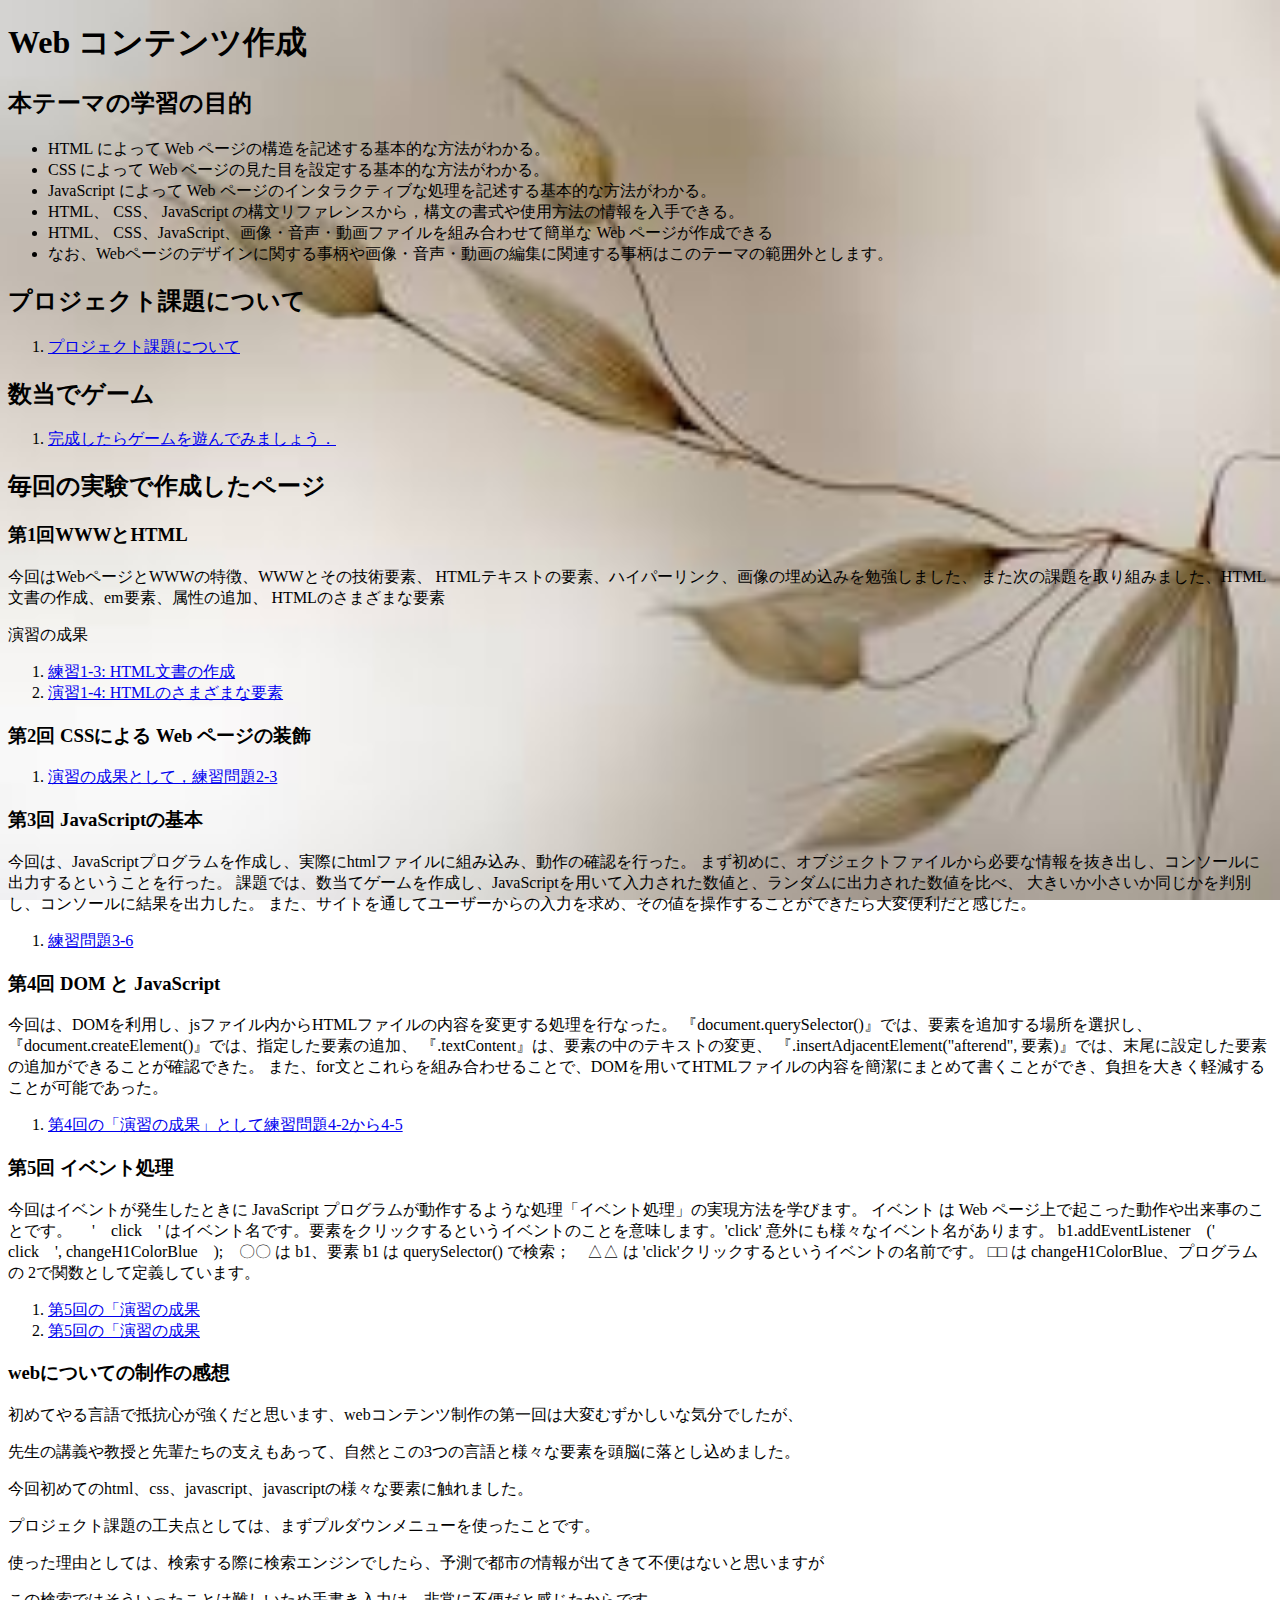
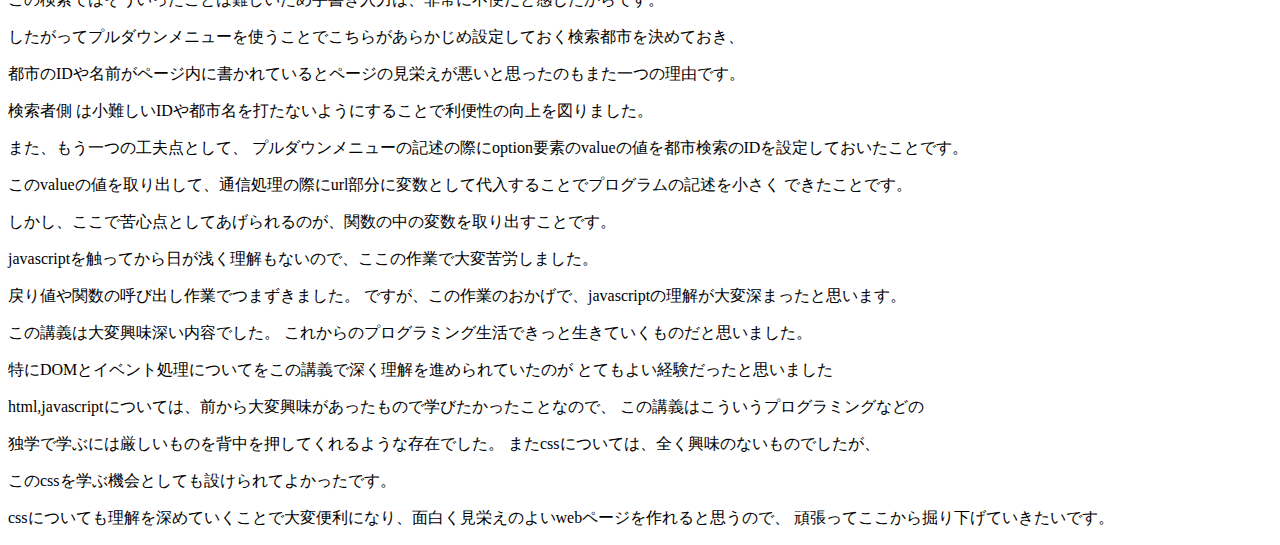
==== index.html @ bcd0f844 "1" ====
<!DOCTYPE html>
<html>
  <head>
    <meta charset="utf-8">
    <title>My test page</title>
    <link rel="stylesheet" href="index.css">
  </head>
  <body>
    <h1>Web コンテンツ作成</h1>
    <h2>本テーマの学習の目的</h2>
    <ul>
      <li>HTML によって Web ページの構造を記述する基本的な方法がわかる。</li>
      <li>CSS によって Web ページの見た目を設定する基本的な方法がわかる。</li>
      <li>JavaScript によって Web ページのインタラクティブな処理を記述する基本的な方法がわかる。 </li>
      <li>HTML、 CSS、 JavaScript の構文リファレンスから，構文の書式や使用方法の情報を入手できる。</li>
      <li>HTML、 CSS、JavaScript、画像・音声・動画ファイルを組み合わせて簡単な Web ページが作成できる</li>
      <li>なお、Webページのデザインに関する事柄や画像・音声・動画の編集に関連する事柄はこのテーマの範囲外とします。</li>
    </ul>
    <h2>プロジェクト課題について</h2>
    <ol>
    <li><a href="project.html">プロジェクト課題について</a>  </li> 
    </ol> 
    <h2>数当でゲーム</h2>
    <ol>
      <li><a href="kazuate.html">完成したらゲームを遊んでみましょう．</a>  </li> 
    </ol>
    <h2>毎回の実験で作成したページ</h2>
    <h3>第1回WWWとHTML</h3>
    <p>今回はWebページとWWWの特徴、WWWとその技術要素、
      HTMLテキストの要素、ハイパーリンク、画像の埋め込みを勉強しました、
      また次の課題を取り組みました、HTML文書の作成、em要素、属性の追加、
      HTMLのさまざまな要素</p>
    <p>演習の成果</p>
    <ol>
      <li><a href="practice-html/structure.html">練習1-3: HTML文書の作成</a>  </li> 
      <li><a href="practice-html/elements.html">演習1-4: HTMLのさまざまな要素 </a>  </li>
    </ol>
    <h3>第2回 CSSによる Web ページの装飾</h3>

    <ol>
      <li><a href="practice-css/browser-intro.html">演習の成果として，練習問題2-3</a>  </li> 
    </ol>
        


 

    <h3>第3回 JavaScriptの基本</h3>
    <p>今回は、JavaScriptプログラムを作成し、実際にhtmlファイルに組み込み、動作の確認を行った。 まず初めに、オブジェクトファイルから必要な情報を抜き出し、コンソールに出力するということを行った。 課題では、数当てゲームを作成し、JavaScriptを用いて入力された数値と、ランダムに出力された数値を比べ、 大きいか小さいか同じかを判別し、コンソールに結果を出力した。 また、サイトを通してユーザーからの入力を求め、その値を操作することができたら大変便利だと感じた。

    </p>
    <ol>
      <li><a href="practice-js/obj-practice.html">練習問題3-6</a>  </li> 
      
    </ol>



    <h3>第4回 DOM と JavaScript</h3>
    <p>今回は、DOMを利用し、jsファイル内からHTMLファイルの内容を変更する処理を行なった。 『document.querySelector()』では、要素を追加する場所を選択し、 『document.createElement()』では、指定した要素の追加、 『.textContent』は、要素の中のテキストの変更、 『.insertAdjacentElement("afterend", 要素)』では、末尾に設定した要素の追加ができることが確認できた。 また、for文とこれらを組み合わせることで、DOMを用いてHTMLファイルの内容を簡潔にまとめて書くことができ、負担を大きく軽減することが可能であった。 </p>
    <ol>
      <li><a href="practice-dom/dom-exercise.html">第4回の「演習の成果」として練習問題4-2から4-5</a>  </li> 
    </ol>
 

    <h3>第5回 イベント処理</h3>
    <p>今回はイベントが発生したときに JavaScript プログラムが動作するような処理「イベント処理」の実現方法を学びます。 イベント は Web ページ上で起こった動作や出来事のことです。 　'　click　' はイベント名です。要素をクリックするというイベントのことを意味します。'click' 意外にも様々なイベント名があります。 b1.addEventListener　('　click　', changeH1ColorBlue　);　〇〇 は b1、要素 b1 は querySelector() で検索；　△△ は 'click'クリックするというイベントの名前です。 □□ は changeH1ColorBlue、プログラムの 2で関数として定義しています。
    </p>
    <ol> 
      <li><a href="practice-event/event-intro.html">第5回の「演習の成果</a>  </li> 
      <li><a href="practice-event/event-list.html">第5回の「演習の成果 </a>  </li>
    </ol>
    <h3>webについての制作の感想</h3>
    <p>初めてやる言語で抵抗心が強くだと思います、webコンテンツ制作の第一回は大変むずかしいな気分でしたが、</p> 
    <p>先生の講義や教授と先輩たちの支えもあって、自然とこの3つの言語と様々な要素を頭脳に落とし込めました。</p> 
    <p>今回初めてのhtml、css、javascript、javascriptの様々な要素に触れました。</p>
    <p>プロジェクト課題の工夫点としては、まずプルダウンメニューを使ったことです。</p>
    <p>使った理由としては、検索する際に検索エンジンでしたら、予測で都市の情報が出てきて不便はないと思いますが</p>
    <p>この検索ではそういったことは難しいため手書き入力は、非常に不便だと感じたからです。</p>
    <p>したがってプルダウンメニューを使うことでこちらがあらかじめ設定しておく検索都市を決めておき、</p>
    <p>都市のIDや名前がページ内に書かれているとページの見栄えが悪いと思ったのもまた一つの理由です。 </p>
    <p>検索者側 は小難しいIDや都市名を打たないようにすることで利便性の向上を図りました。</p>
    <p>また、もう一つの工夫点として、 プルダウンメニューの記述の際にoption要素のvalueの値を都市検索のIDを設定しておいたことです。</p>
    <p>このvalueの値を取り出して、通信処理の際にurl部分に変数として代入することでプログラムの記述を小さく できたことです。</p>
    <p>しかし、ここで苦心点としてあげられるのが、関数の中の変数を取り出すことです。</p>
    <p>javascriptを触ってから日が浅く理解もないので、ここの作業で大変苦労しました。 </p>
    <p>戻り値や関数の呼び出し作業でつまずきました。 ですが、この作業のおかげで、javascriptの理解が大変深まったと思います。</p>
    <p>この講義は大変興味深い内容でした。 これからのプログラミング生活できっと生きていくものだと思いました。</p>
    <p> 特にDOMとイベント処理についてをこの講義で深く理解を進められていたのが とてもよい経験だったと思いました</p>
    <p> html,javascriptについては、前から大変興味があったもので学びたかったことなので、 この講義はこういうプログラミングなどの</p>
    <p>独学で学ぶには厳しいものを背中を押してくれるような存在でした。 またcssについては、全く興味のないものでしたが、</p>
    <p>このcssを学ぶ機会としても設けられてよかったです。 </p>
    <p>cssについても理解を深めていくことで大変便利になり、面白く見栄えのよいwebページを作れると思うので、 頑張ってここから掘り下げていきたいです。</p>
    </body>
</html>
---- index.css ----
body {
    background-image: url(images.jpg);
    background-size: 100% 100%;
    background-repeat: no-repeat;
    background-attachment: fixed;
}
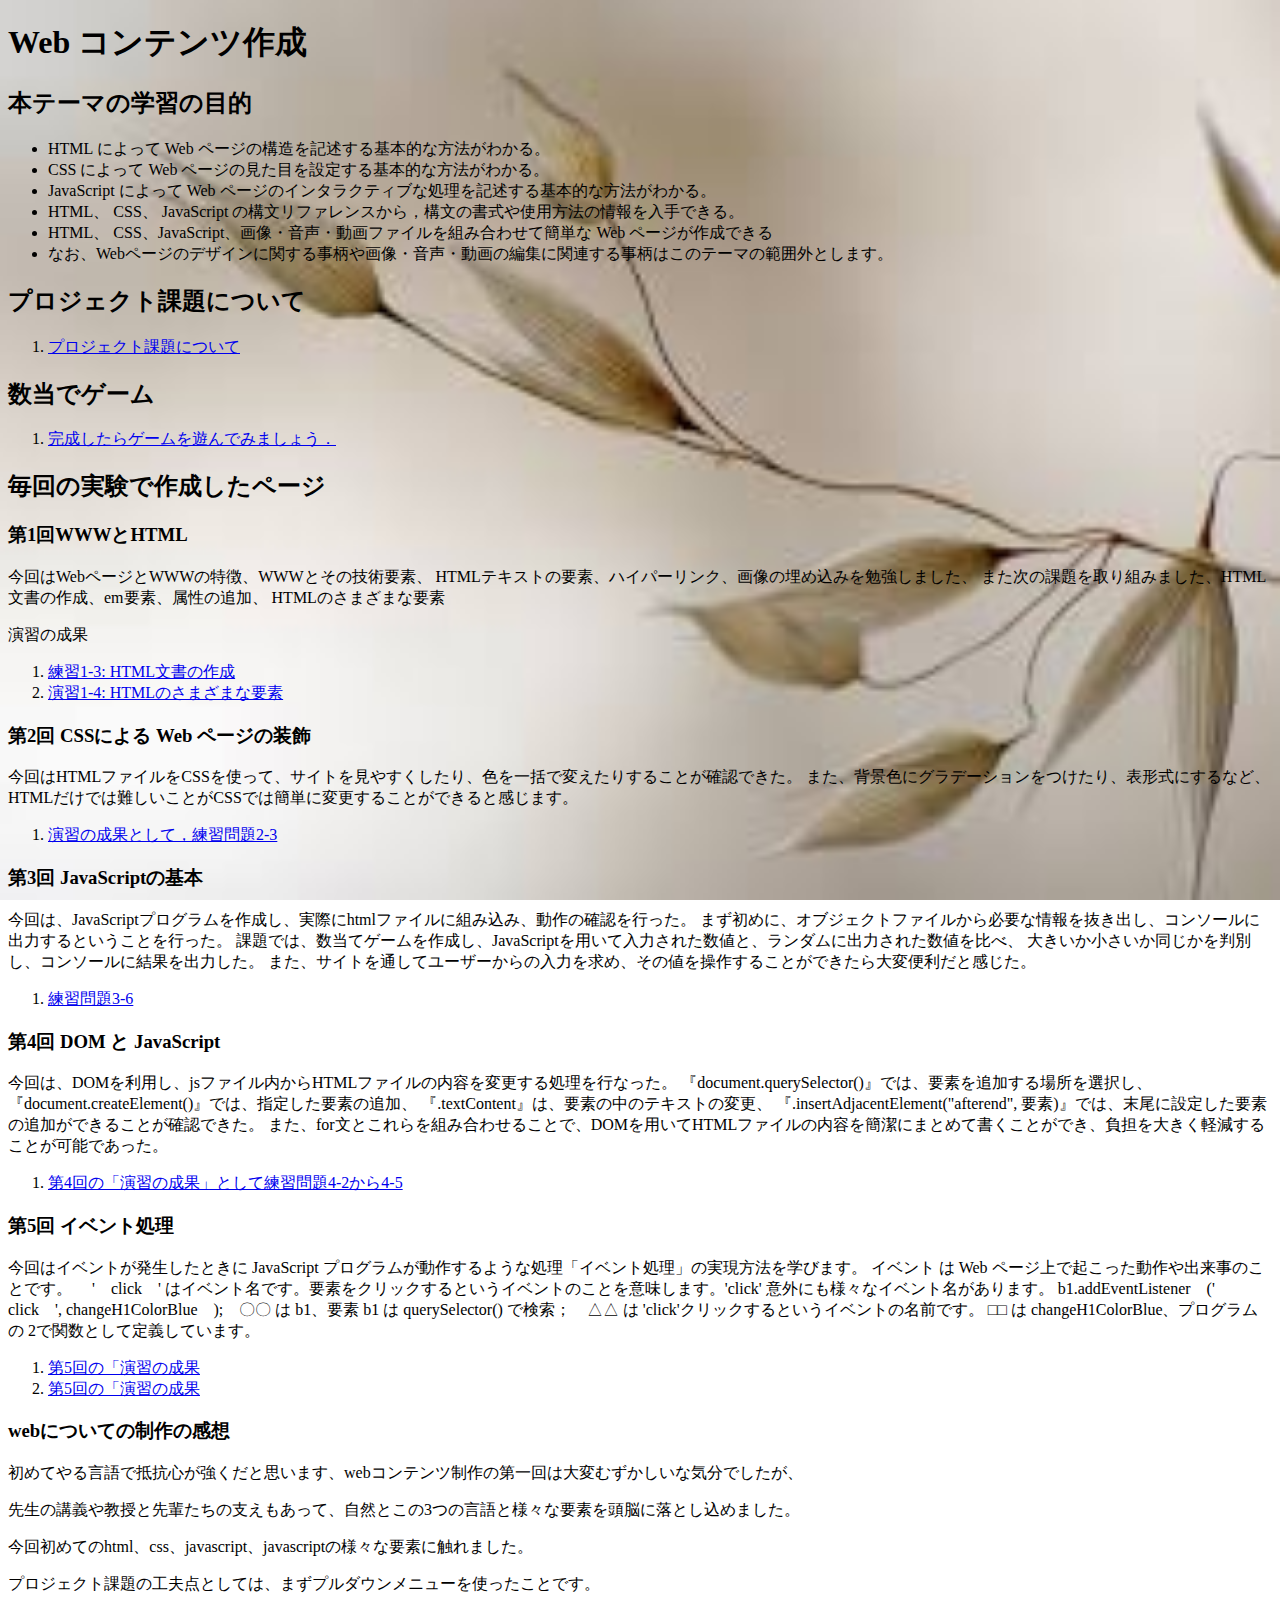
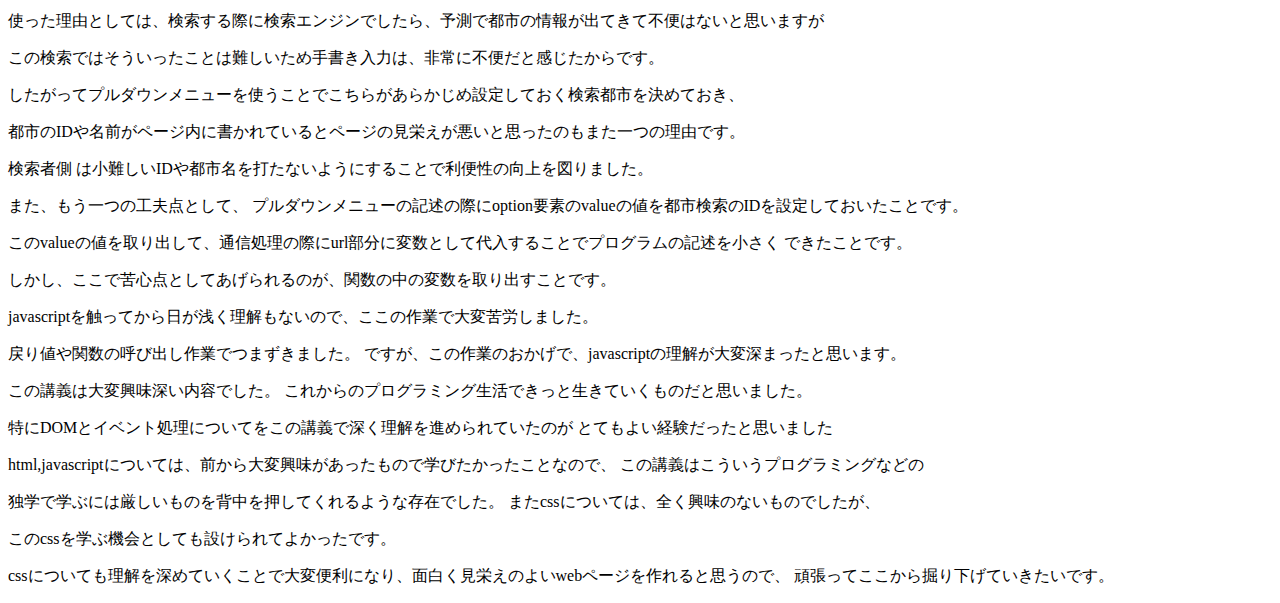
==== commit 962ce8fb: "１" ====
--- a/index.html
+++ b/index.html
@@ -36,6 +36,7 @@
       <li><a href="practice-html/elements.html">演習1-4: HTMLのさまざまな要素 </a>  </li>
     </ol>
     <h3>第2回 CSSによる Web ページの装飾</h3>
+    <p>今回はHTMLファイルをCSSを使って、サイトを見やすくしたり、色を一括で変えたりすることが確認できた。 また、背景色にグラデーションをつけたり、表形式にするなど、HTMLだけでは難しいことがCSSでは簡単に変更することができると感じます。 </p>
 
     <ol>
       <li><a href="practice-css/browser-intro.html">演習の成果として，練習問題2-3</a>  </li> 
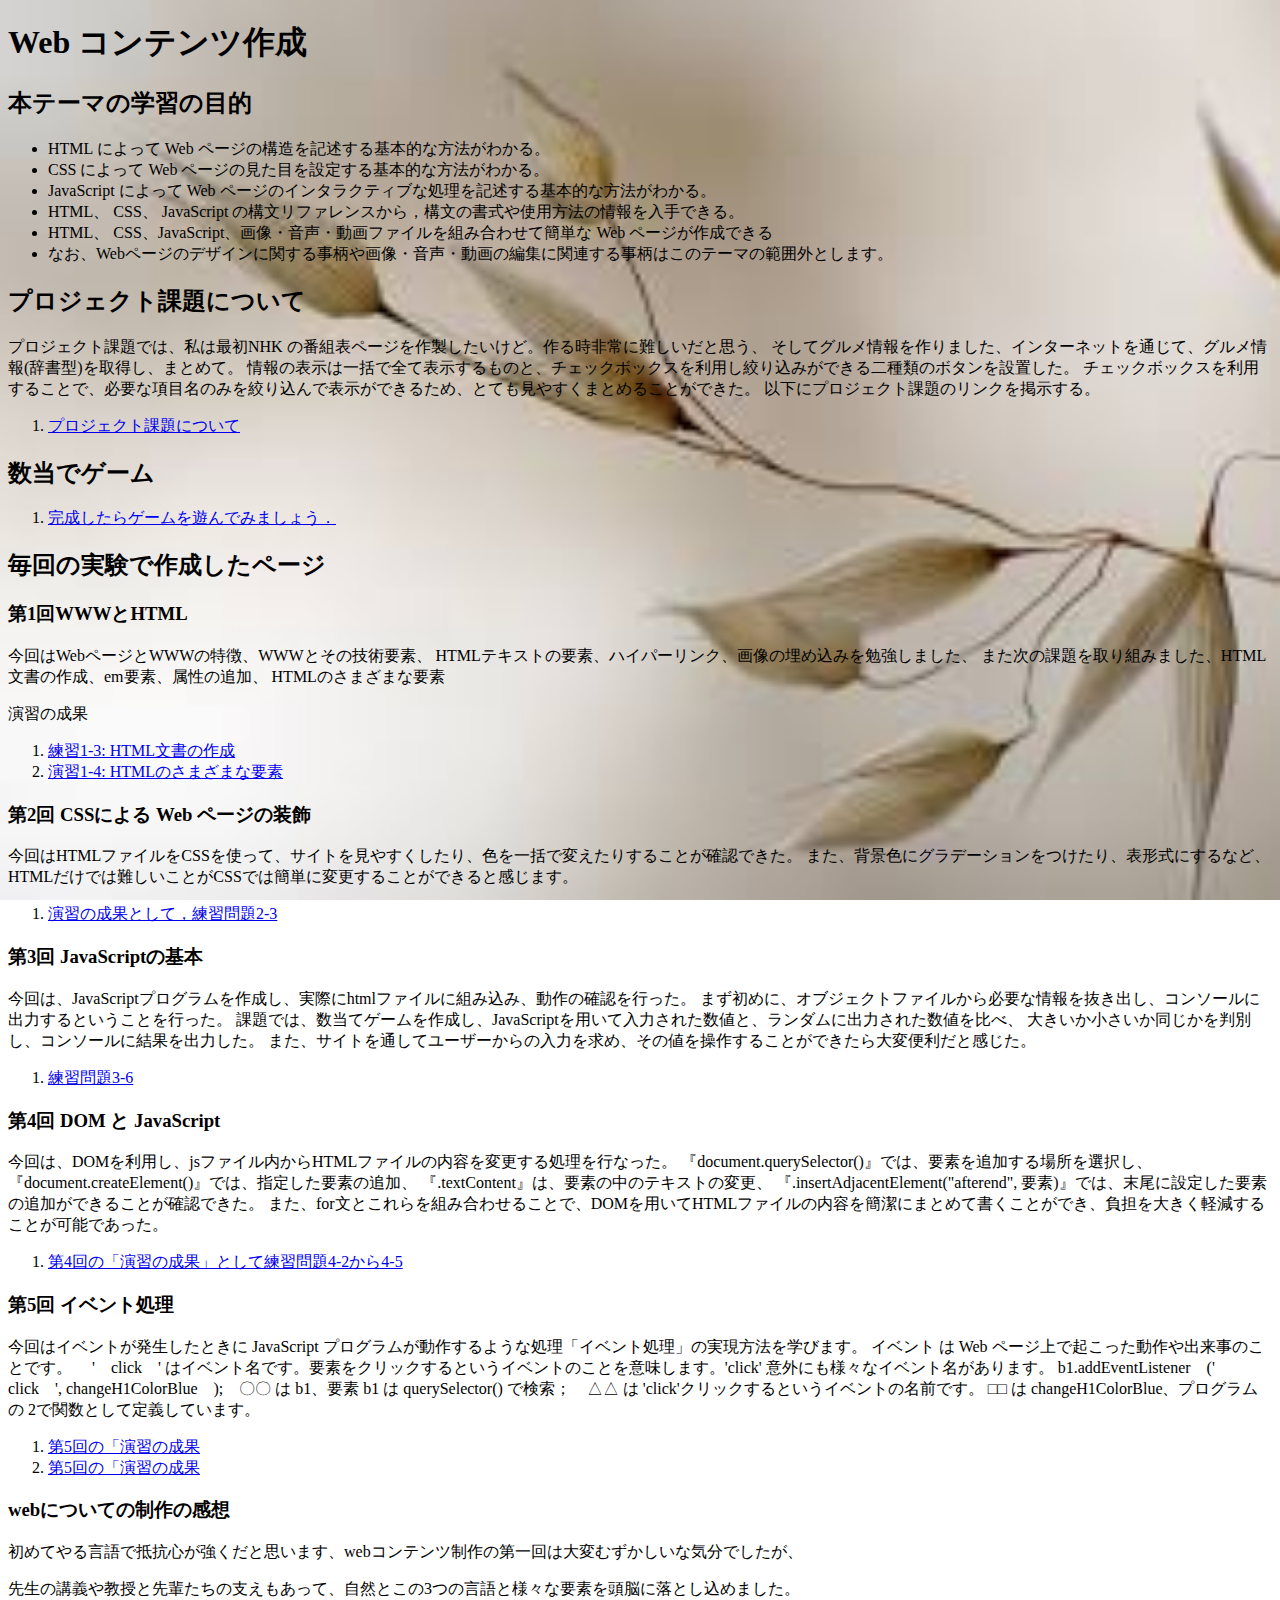
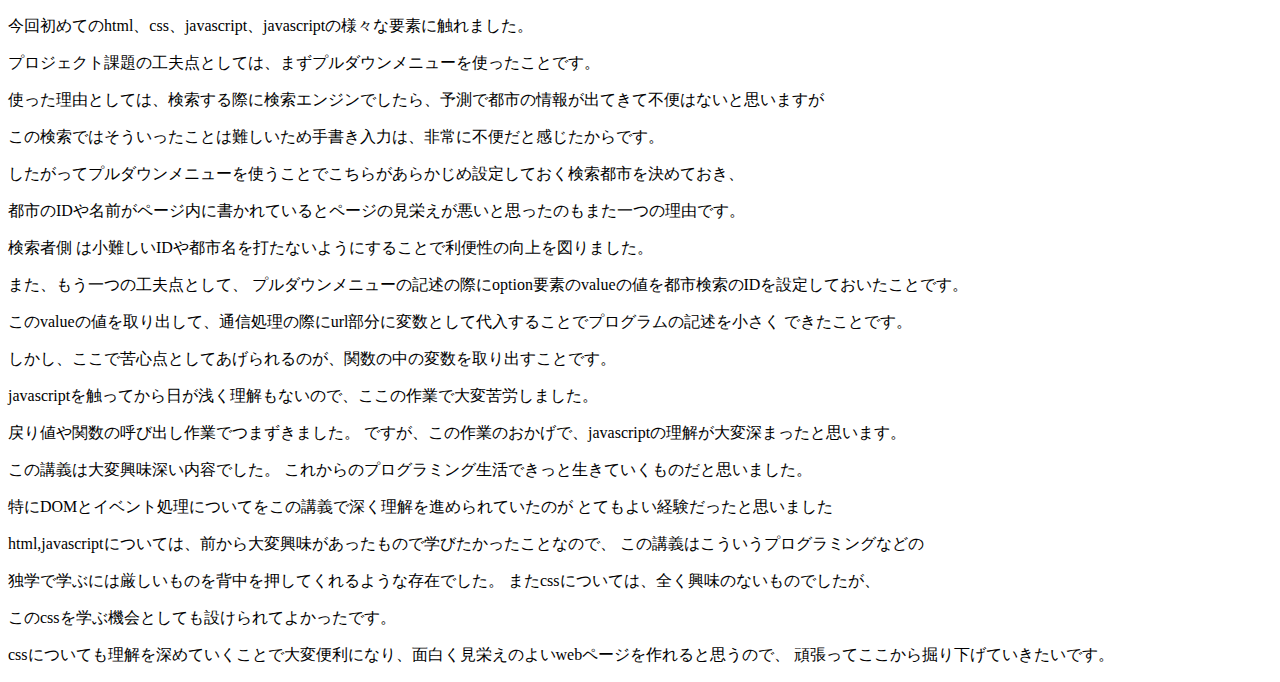
==== commit 95ada506: "1" ====
--- a/index.html
+++ b/index.html
@@ -17,6 +17,7 @@
       <li>なお、Webページのデザインに関する事柄や画像・音声・動画の編集に関連する事柄はこのテーマの範囲外とします。</li>
     </ul>
     <h2>プロジェクト課題について</h2>
+    <p>プロジェクト課題では、私は最初NHK の番組表ページを作製したいけど。作る時非常に難しいだと思う、 そしてグルメ情報を作りました、インターネットを通じて、グルメ情報(辞書型)を取得し、まとめて。 情報の表示は一括で全て表示するものと、チェックボックスを利用し絞り込みができる二種類のボタンを設置した。 チェックボックスを利用することで、必要な項目名のみを絞り込んで表示ができるため、とても見やすくまとめることができた。 以下にプロジェクト課題のリンクを掲示する。</p>
     <ol>
     <li><a href="project.html">プロジェクト課題について</a>  </li> 
     </ol> 
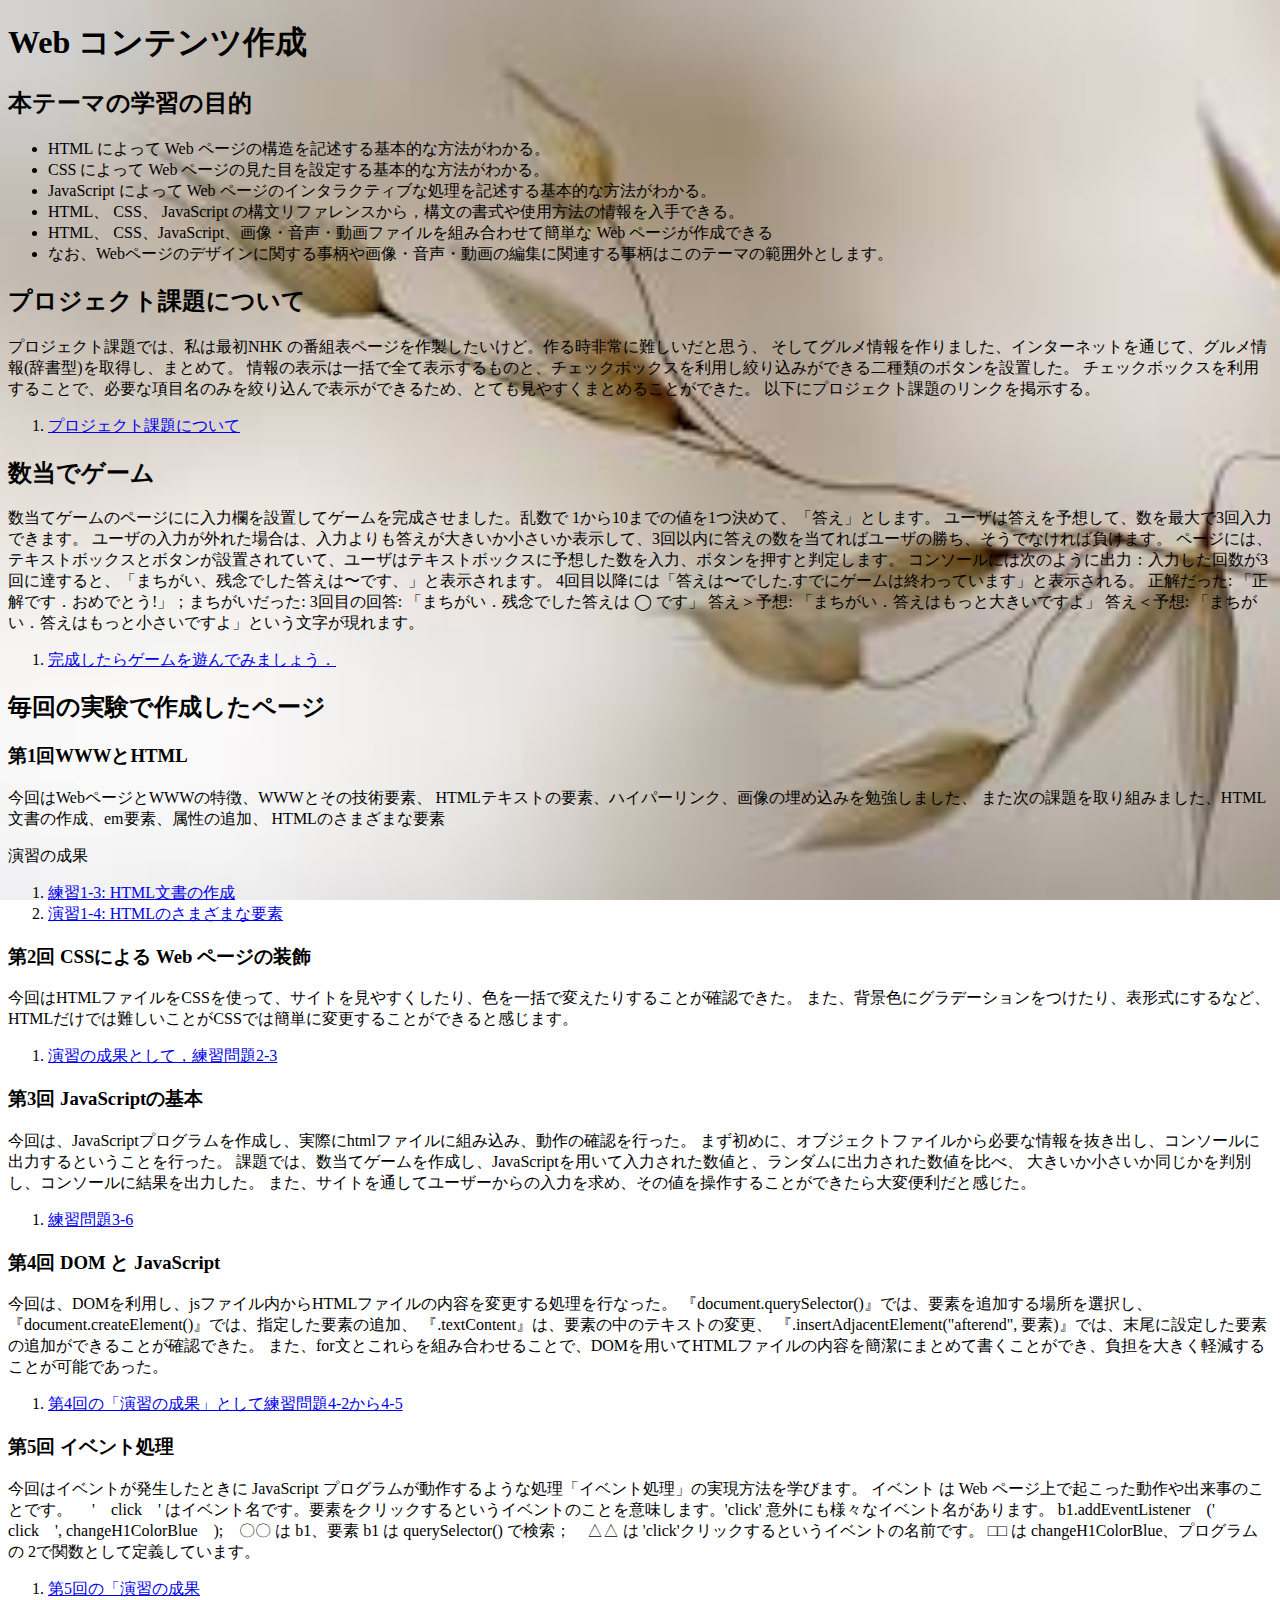
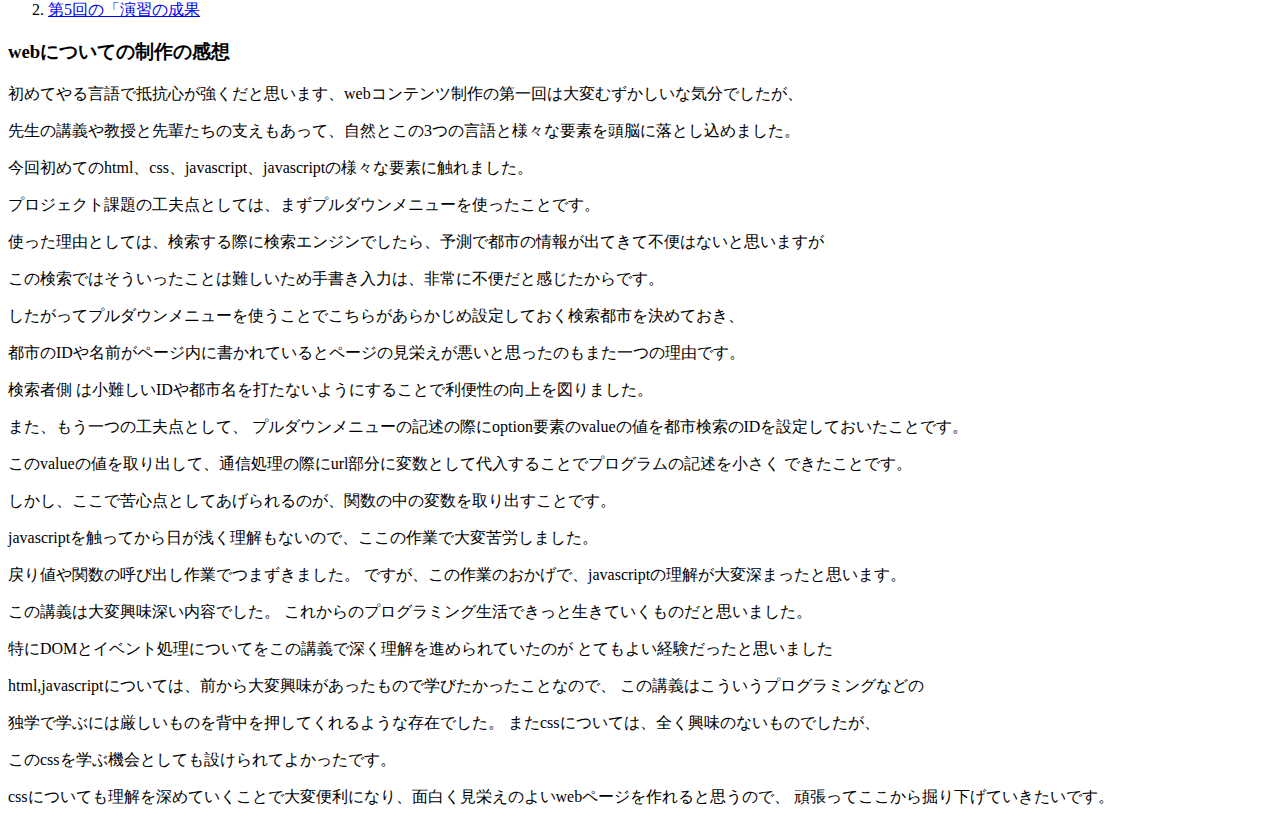
==== commit a38b3f2f: "1" ====
--- a/index.html
+++ b/index.html
@@ -22,6 +22,9 @@
     <li><a href="project.html">プロジェクト課題について</a>  </li> 
     </ol> 
     <h2>数当でゲーム</h2>
+    <p>数当てゲームのページにに入力欄を設置してゲームを完成させました。乱数で 1から10までの値を1つ決めて、「答え」とします。 ユーザは答えを予想して、数を最大で3回入力できます。 ユーザの入力が外れた場合は、入力よりも答えが大きいか小さいか表示して、3回以内に答えの数を当てればユーザの勝ち、そうでなければ負けます。 ページには、テキストボックスとボタンが設置されていて、ユーザはテキストボックスに予想した数を入力、ボタンを押すと判定します。 コンソールには次のように出力：入力した回数が3回に達すると、「まちがい、残念でした答えは〜です、」と表示されます。 4回目以降には「答えは〜でした.すでにゲームは終わっています」と表示される。 正解だった: 「正解です．おめでとう!」；まちがいだった: 3回目の回答: 「まちがい．残念でした答えは ◯ です」 答え＞予想: 「まちがい．答えはもっと大きいですよ」 答え＜予想: 「まちがい．答えはもっと小さいですよ」という文字が現れます。
+
+    </p>
     <ol>
       <li><a href="kazuate.html">完成したらゲームを遊んでみましょう．</a>  </li> 
     </ol>
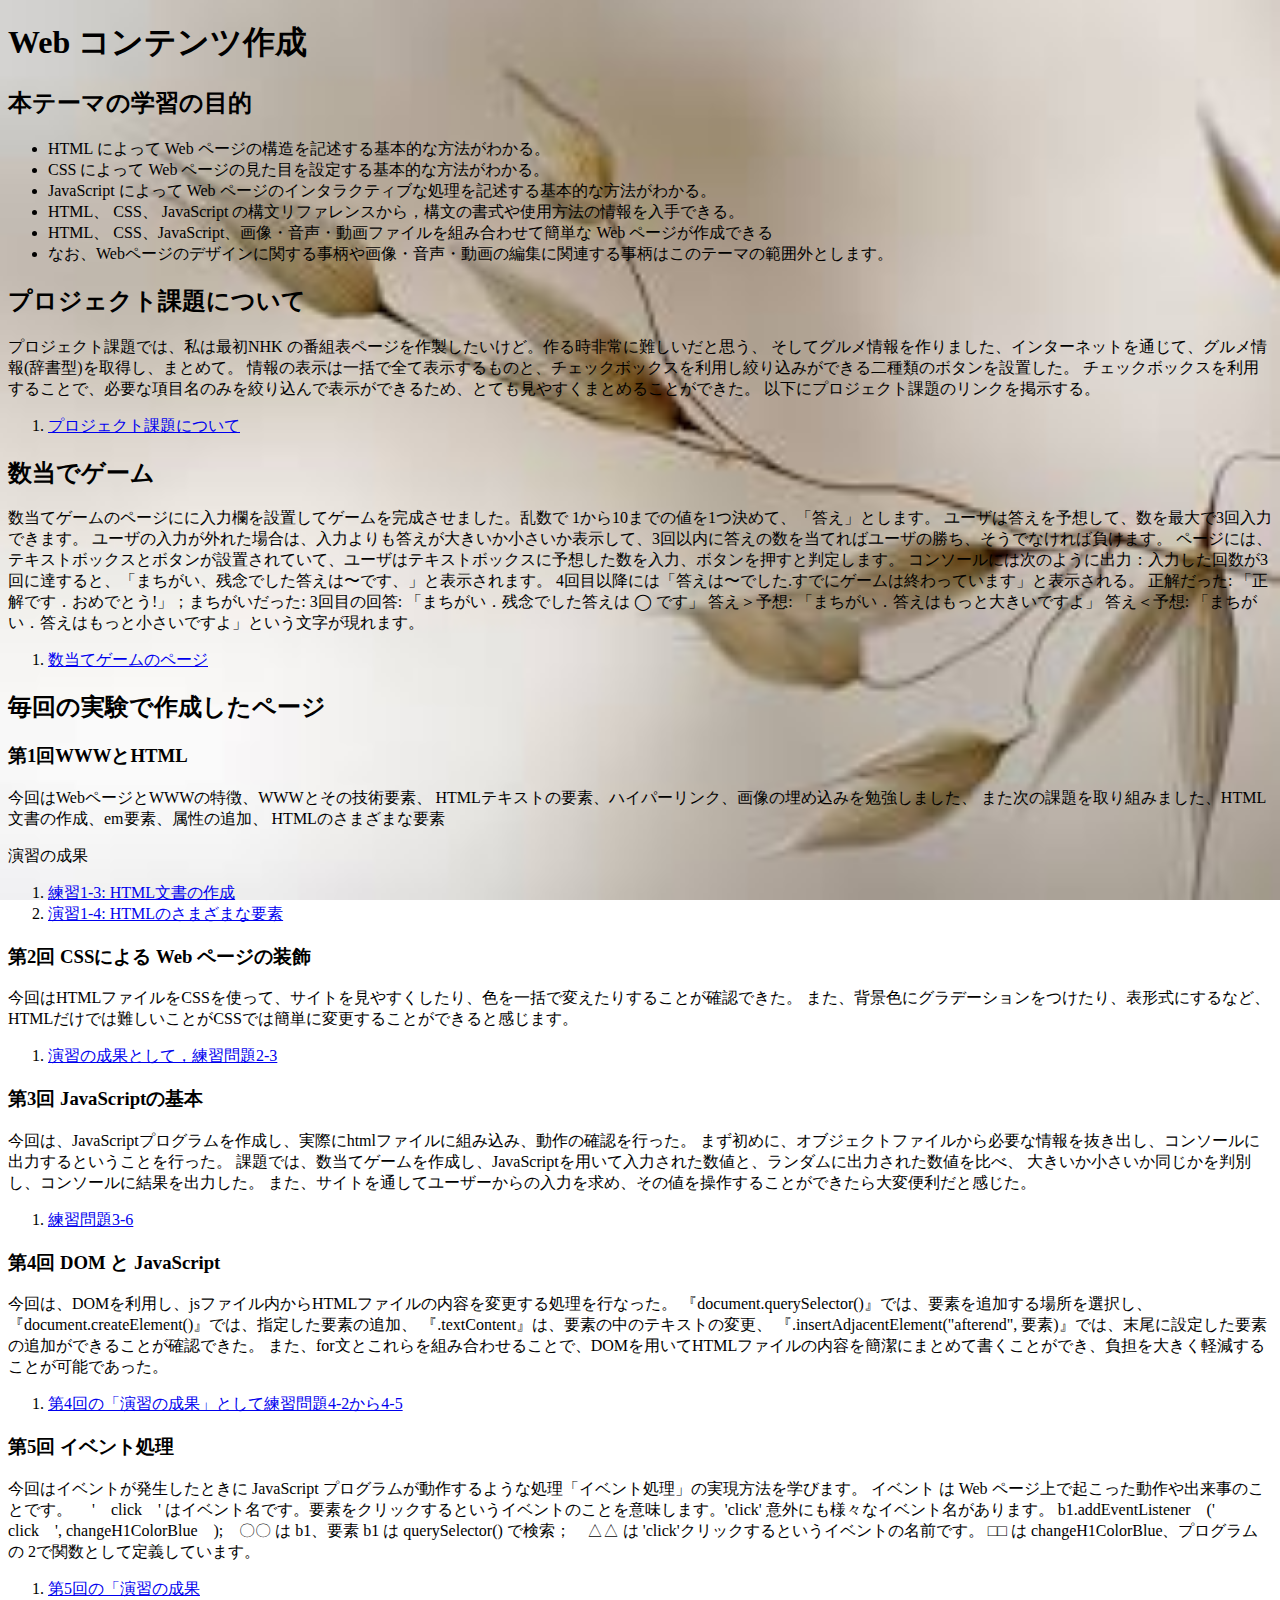
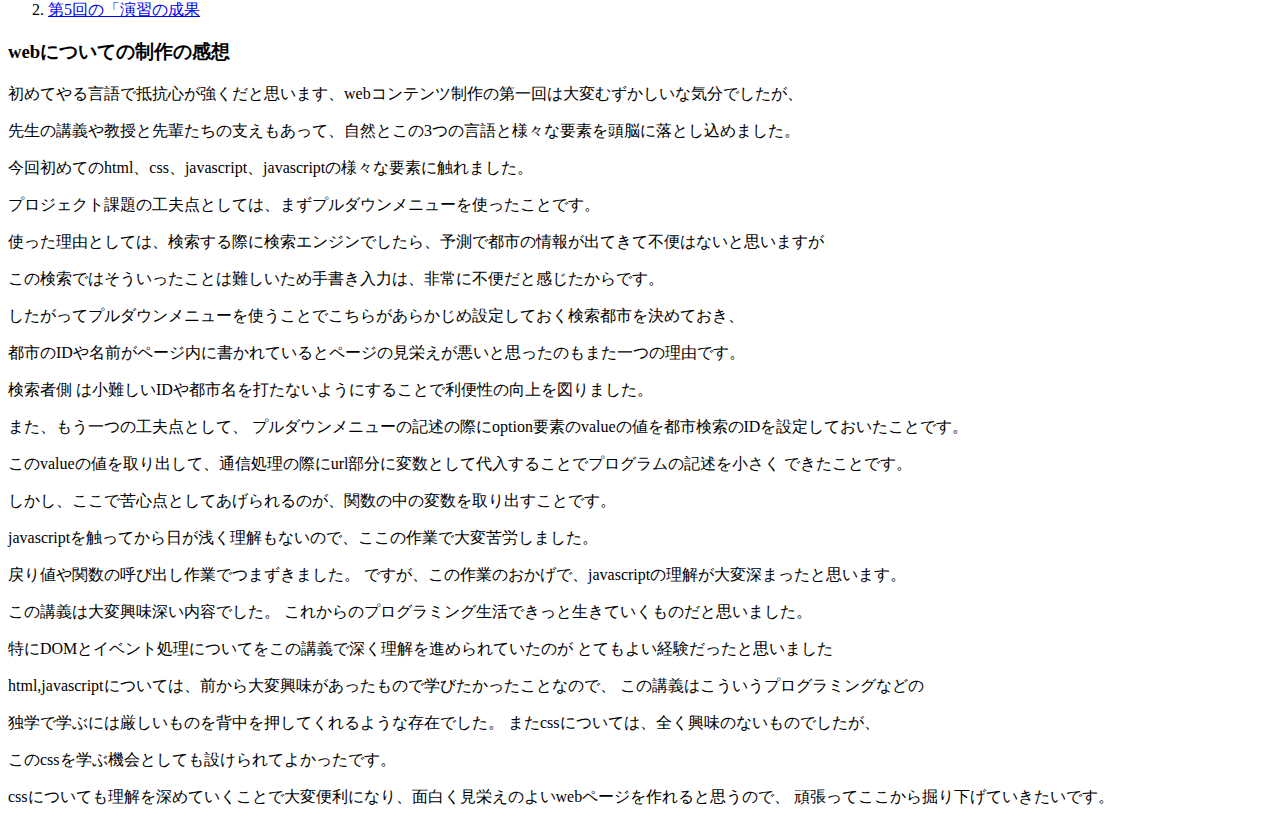
==== commit fac6bb4f: "1" ====
--- a/index.html
+++ b/index.html
@@ -26,7 +26,7 @@
 
     </p>
     <ol>
-      <li><a href="kazuate.html">完成したらゲームを遊んでみましょう．</a>  </li> 
+      <li><a href="kazuate.html">数当てゲームのページ</a>  </li> 
     </ol>
     <h2>毎回の実験で作成したページ</h2>
     <h3>第1回WWWとHTML</h3>
